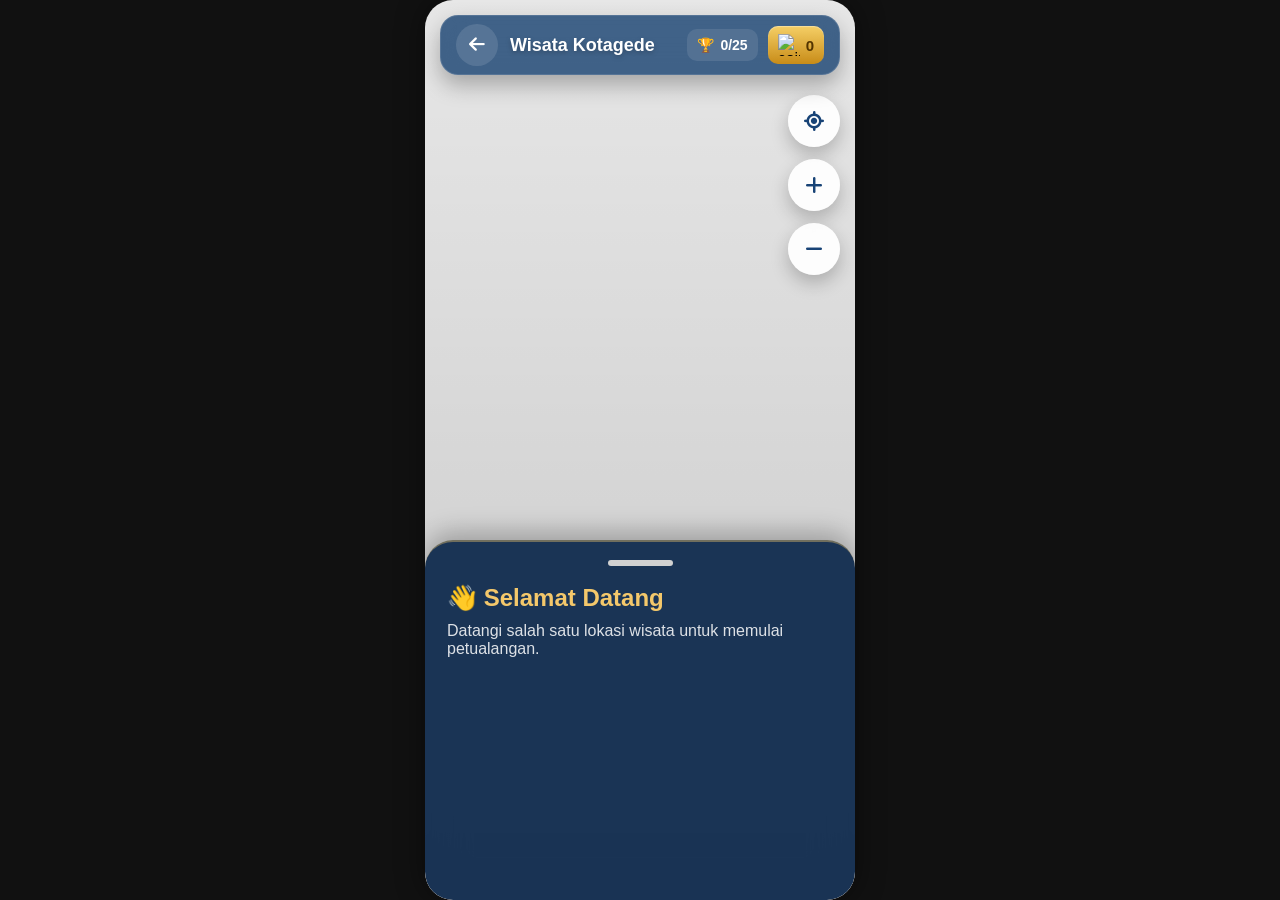
==== game.html @ 32d1274a "Update game.html" ====
<!DOCTYPE html>
<html lang="id">

<head>

    <meta charset="UTF-8">

    <meta
        name="viewport"
        content="width=device-width, initial-scale=1.0">

    <title>JAGAME - Walking Tour</title>

    <link
        rel="stylesheet"
        href="game.css">

    <!-- Leaflet -->

    <link
        rel="stylesheet"
        href="https://unpkg.com/leaflet/dist/leaflet.css"/>

    <!-- Font Awesome -->

    <link
        rel="stylesheet"
        href="https://cdnjs.cloudflare.com/ajax/libs/font-awesome/6.7.2/css/all.min.css">

</head>

<body>

<main class="app">

    <!-- Background -->

    <div class="overlay"></div>

    <!-- ========================================= -->
    <!-- HEADER -->
    <!-- ========================================= -->

    <header class="header">

        <button class="back-btn">

            <i class="fa-solid fa-arrow-left"></i>

        </button>

        <div class="header-title">

            Wisata Kotagede

        </div>

        <div class="header-right">

            <div class="progress-box">

                🏆

                <span id="progressText">

                    0/25

                </span>

            </div>

            <div class="coin-box">

                <img
                    src="assets/coin.png"
                    alt="coin">

                <span id="coinValue">

                    0

                </span>

            </div>

        </div>

    </header>

    <!-- ========================================= -->
    <!-- MAP -->
    <!-- ========================================= -->

    <section id="map"></section>

    <!-- ========================================= -->
    <!-- FLOATING BUTTON -->
    <!-- ========================================= -->

    <div class="floating-menu">

        <button id="gpsBtn">

            <i class="fa-solid fa-location-crosshairs"></i>

        </button>

        <button id="zoomInBtn">

            <i class="fa-solid fa-plus"></i>

        </button>

        <button id="zoomOutBtn">

            <i class="fa-solid fa-minus"></i>

        </button>

    </div>

    <!-- ========================================= -->
    <!-- BOTTOM SHEET -->
    <!-- ========================================= -->

    <section class="bottom-sheet" id="bottomSheet">

        <div class="sheet-bar"></div>

        <!-- MODE 1 -->

        <div
            id="welcomePanel"
            class="panel active">

            <h2>

                👋 Selamat Datang

            </h2>

            <p>

                Datangi salah satu lokasi wisata
                untuk memulai petualangan.

            </p>

        </div>

        <!-- MODE 2 -->

        <div
            id="missionPanel"
            class="panel">

            <h2>

                🎯 Misi Baru

            </h2>

            <h3 id="placeName">

                Masjid Perak

            </h3>

            <p>

    📏 Jarak :

    <span id="distance">

        -

    </span>

    meter

</p>

<p>

    🚶 Estimasi :

    <span id="estimateTime">

        -

    </span>

</p>

<p>

    🏛 Kategori :

    <span id="categoryText">

        -

    </span>

</p>

<p>

    📌 Status :

    <span id="statusText">

        Belum dikunjungi

    </span>

</p>

            <p>

                Reward

                <strong id="rewardCoin">

                    20 Coin

                </strong>

            </p>

            <button id="startMission">

                Mulai Misi

            </button>

        </div>

        <!-- MODE 3 -->

        <div
            id="quizPanel"
            class="panel">

            <div class="mission-type">

                🏛 Heritage Quiz

            </div>

            <h2 id="question">

                Apa bahan utama kerajinan Kotagede?

            </h2>

            <div class="answer-list">

                <button class="answer">

                    Kayu

                </button>

                <button class="answer">

                    Perak

                </button>

                <button class="answer">

                    Besi

                </button>

                <button class="answer">

                    Aluminium

                </button>

            </div>

            <button id="submitAnswer">

                Jawab

            </button>

        </div>

    </section>

    <!-- ========================================= -->
    <!-- POPUP REWARD -->
    <!-- ========================================= -->

    <div
        id="rewardPopup"
        class="popup">

        <div class="popup-content">

            <div class="popup-icon">

                🎉

            </div>

            <h2>

                Misi Berhasil

            </h2>

            <p>

                +20 Kotagede Coin

            </p>

            <button id="closePopup">

                Lanjut

            </button>

        </div>

    </div>

    <!-- ========================================= -->
    <!-- ACHIEVEMENT -->
    <!-- ========================================= -->

    <div
        id="achievement"
        class="achievement">

        🏅 Explorer

        <span>

            5 Lokasi Berhasil Diselesaikan

        </span>

    </div>

    <!-- ========================================= -->
    <!-- CHEST BONUS -->
    <!-- ========================================= -->

    <div
        id="chestReward"
        class="chest-popup">

        🎁

        <h2>

            Bonus Treasure!

        </h2>

        <p>

            Kamu mendapatkan

            50 Coin

        </p>

    </div>

</main>

<script src="https://unpkg.com/leaflet/dist/leaflet.js"></script>

<script src="https://unpkg.com/leaflet-routing-machine/dist/leaflet-routing-machine.js"></script>

<script type="module" src="game.js"></script>

</body>

</html>
---- game.css ----
/* ==================================================
                    RESET
================================================== */

*{
    margin:0;
    padding:0;
    box-sizing:border-box;
}

html,
body{

    width:100%;
    height:100%;

}

body{

    font-family:
    "Trebuchet MS",
    sans-serif;

    background:#111;

    display:flex;
    justify-content:center;
    align-items:center;

    overflow:hidden;

}

/* ==================================================
                    APP
================================================== */

.app{

    position:relative;

    width:100%;
    max-width:430px;

    height:100dvh;

    overflow:auto;

    background:#f3f3f3;

}

/* Desktop */

@media(min-width:1024px){

.app{

    width:430px;
    height:900px;

    border-radius:28px;

    overflow:hidden;

    box-shadow:
    0 0 30px rgba(0,0,0,.45);

}

}

/* ==================================================
                    MAP
================================================== */

#map{

    position:absolute;

    inset:0;

    width:100%;
    height:100%;

    z-index:1;

}

/* ==================================================
                    OVERLAY
================================================== */

.overlay{

    position:absolute;

    inset:0;

    pointer-events:none;

    z-index:2;

    background:

    linear-gradient(

        rgba(0,0,0,.05),

        rgba(0,0,0,.18)

    );

}

/* ==================================================
                    HEADER
================================================== */

.header{

    position:absolute;

    top:15px;

    left:15px;
    right:15px;

    height:60px;

    display:flex;

    align-items:center;

    justify-content:space-between;

    padding:0 15px;

    border-radius:18px;

    z-index:1000;

    background:

    rgba(17,61,110,.78);

    backdrop-filter:blur(14px);

    -webkit-backdrop-filter:blur(14px);

    border:

    1px solid rgba(255,255,255,.12);

    box-shadow:

    0 10px 22px rgba(0,0,0,.28);

}

/* ==================================================
                BACK BUTTON
================================================== */

.back-btn{

    width:42px;
    height:42px;

    border:none;

    border-radius:50%;

    cursor:pointer;

    color:white;

    font-size:18px;

    background:

    rgba(255,255,255,.12);

    transition:.25s;

}

.back-btn:hover{

    transform:scale(1.06);

    background:

    rgba(255,255,255,.20);

}

.back-btn:active{

    transform:scale(.92);

}

/* ==================================================
                TITLE
================================================== */

.header-title{

    flex:1;

    padding-left:12px;

    color:white;

    font-size:18px;

    font-weight:800;

    text-shadow:

    0 2px 5px rgba(0,0,0,.25);

}

/* ==================================================
                HEADER RIGHT
================================================== */

.header-right{

    display:flex;

    align-items:center;

    gap:10px;

}

/* ==================================================
                PROGRESS
================================================== */

.progress-box{

    display:flex;

    align-items:center;

    gap:6px;

    color:white;

    font-size:14px;

    font-weight:700;

    padding:

    8px 10px;

    border-radius:10px;

    background:

    rgba(255,255,255,.10);

}

/* ==================================================
                    COIN
================================================== */

.coin-box{

    display:flex;

    align-items:center;

    gap:6px;

    padding:

    8px 10px;

    border-radius:10px;

    background:

    linear-gradient(

        #f5cf66,

        #c88c18

    );

    box-shadow:

    inset 0 1px 1px rgba(255,255,255,.35);

}

.coin-box img{

    width:22px;
    height:22px;

}

.coin-box span{

    font-size:15px;

    font-weight:800;

    color:#523400;

}

/* ==================================================
                LEAFLET STYLE
================================================== */

.leaflet-control-attribution{

    display:none;

}

.leaflet-control-zoom{

    display:none;

}

.leaflet-container{

    background:#d9d9d9;

}

.leaflet-popup-content-wrapper{

    border-radius:15px;

}

.leaflet-popup-tip{

    background:white;

}

/* ==================================================
                USER MARKER
================================================== */

.user-marker{

    width:18px;
    height:18px;

    border-radius:50%;

    background:#1d8cff;

    border:4px solid white;

    box-shadow:

    0 0 0 8px rgba(29,140,255,.25);

}

/* ==================================================
                PULSE ANIMATION
================================================== */

@keyframes pulse{

0%{

    transform:scale(.95);

    box-shadow:

    0 0 0 0 rgba(255,80,80,.5);

}

70%{

    transform:scale(1);

    box-shadow:

    0 0 0 15px rgba(255,80,80,0);

}

100%{

    transform:scale(.95);

    box-shadow:

    0 0 0 0 rgba(255,80,80,0);

}

}

.marker-pulse{

    animation:

    pulse 1.5s infinite;

}
/* ==================================================
                FLOATING MENU
================================================== */

.floating-menu{

    position:absolute;

    right:15px;

    top:95px;

    display:flex;

    flex-direction:column;

    gap:12px;

    z-index:999;

}

.floating-menu button{

    width:52px;
    height:52px;

    border:none;

    border-radius:50%;

    cursor:pointer;

    color:#184376;

    font-size:20px;

    background:

    rgba(255,255,255,.92);

    backdrop-filter:blur(10px);

    box-shadow:

    0 8px 18px rgba(0,0,0,.22);

    transition:
    .25s;

}

.floating-menu button:hover{

    transform:

    scale(1.08);

    background:white;

}

.floating-menu button:active{

    transform:

    scale(.90);

}

/* ==================================================
                BOTTOM SHEET
================================================== */

.bottom-sheet{

    position:absolute;

    left:0;
    right:0;
    bottom:0;

    min-height:40%;

     background:
    linear-gradient(
        180deg,
        #1a3d68,
        #102c4f
    );

    color:white;
    background:
    rgba(16,44,79,.95);
    backdrop-filter:blur(20px);

    border-radius:28px 28px 0 0;

    z-index:998;

    padding:18px 22px 30px;

    box-shadow:
    0 -8px 25px rgba(0,0,0,.25);
     border-top:
    2px solid rgba(244,200,107,.4);
    /* === TAMBAHKAN INI === */
    transform: translateY(0);
    transition: transform 0.3s cubic-bezier(0.25, 1, 0.5, 1);
    touch-action: none; /* Mencegah layar ikut scroll/zoom saat panel ditarik */

}
/* ==================================================
                HANDLE
================================================== */

.sheet-bar{

    width:65px;

    height:6px;

    border-radius:20px;

    margin:auto;

    margin-bottom:18px;

    background:#d1d1d1;

}

/* ==================================================
                PANEL
================================================== */

.panel{

    display:none;

}

.panel.active{

    display:block;

    animation:

    fadePanel .35s ease;

}

@keyframes fadePanel{

from{

    opacity:0;

}

to{

    opacity:1;

}

}

/* ==================================================
            WELCOME PANEL
================================================== */

#welcomePanel h2{

    color:#f4c86b;

    font-size:24px;

    margin-bottom:10px;

}

#welcomePanel p{

    color:rgba(255,255,255,.85);

}

/* ==================================================
            MISSION PANEL
================================================== */

#missionPanel h2{

    color:#f4c86b;

    font-size:22px;

    margin-bottom:10px;

}

#placeName{

    color:#ffffff;

    font-size:24px;

    margin-bottom:15px;

}

#missionPanel p{

    margin-bottom:10px;

    color:rgba(255,255,255,.9);

    font-size:15px;

}

#rewardCoin{

    color:#ffd56a;

    font-weight:700;

}

/* ==================================================
            START MISSION
================================================== */

#startMission{

    width:100%;

    height:54px;

    margin-top:18px;

    border:none;

    cursor:pointer;

    border-radius:14px;

    color:white;

    font-size:18px;

    font-weight:700;

    background:

    linear-gradient(

    #d87f2e,

    #a64518

    );

    box-shadow:

    0 8px 16px rgba(166,69,24,.35);

    transition:.25s;

}

#startMission:hover{

    transform:

    translateY(-2px);

}

#startMission:active{

    transform:

    scale(.97);

}

/* ==================================================
                QUIZ
================================================== */

#quizPanel{

    width:100%;

}

.mission-type{

    display:inline-block;

    padding:

    8px 14px;

    border-radius:30px;

    margin-bottom:18px;

    background:

    #eef5ff;

    color:#184376;

    font-size:14px;

    font-weight:700;

}

#question{

    font-size:22px;

    color:#ffffff;

    line-height:1.4;

    margin-bottom:20px;

}

/* ==================================================
            ANSWER LIST
================================================== */

.answer-list{

    display:grid;

    gap:12px;

}

.answer{

    width:100%;

    padding:16px;

    border:none;

    cursor:pointer;

    border-radius:14px;

    font-size:15px;

    font-weight:600;

    color:#184376;

    background:

    #eef5ff;

    transition:.2s;

}

.answer:hover{

    background:#dcecff;

}

.answer.selected{

    color:white;

    background:

    linear-gradient(

    #2b79d1,

    #19589d

    );

}

/* ==================================================
            SUBMIT
================================================== */

#submitAnswer{

    width:100%;

    height:54px;

    margin-top:18px;

    border:none;

    cursor:pointer;

    border-radius:14px;

    color:white;

    font-size:17px;

    font-weight:700;

    background:

    linear-gradient(

    #33a852,

    #1d7f3d

    );

    transition:.25s;

}

#submitAnswer:hover{

    transform:

    translateY(-2px);

}

#submitAnswer:active{

    transform:

    scale(.97);

}
/* ==================================================
                REWARD POPUP
================================================== */

.popup{

    position:absolute;

    inset:0;

    display:flex;

    justify-content:center;
    align-items:center;

    background:rgba(0,0,0,.45);

    backdrop-filter:blur(5px);

    opacity:0;

    visibility:hidden;

    transition:.3s;

    z-index:3000;

}

.popup.show{

    opacity:1;

    visibility:visible;

}

.popup-content{

    width:88%;

    max-width:340px;

    background:white;

    border-radius:24px;

    padding:30px 24px;

    text-align:center;

    box-shadow:
    0 18px 45px rgba(0,0,0,.35);

    animation:popupScale .35s ease;

}

.popup-icon{

    font-size:65px;

    margin-bottom:15px;

}

.popup-content h2{

    color:#184376;

    margin-bottom:12px;

}

.popup-content p{

    color:#555;

    margin-bottom:24px;

    font-size:18px;

}

#closePopup{

    width:100%;

    height:52px;

    border:none;

    cursor:pointer;

    border-radius:14px;

    color:white;

    font-size:17px;

    font-weight:700;

    background:linear-gradient(
        #33a852,
        #1d7f3d
    );

}

@keyframes popupScale{

    from{

        opacity:0;

        transform:scale(.75);

    }

    to{

        opacity:1;

        transform:scale(1);

    }

}

/* ==================================================
                ACHIEVEMENT
================================================== */

.achievement{

    position:absolute;

    top:-120px;

    left:50%;

    transform:translateX(-50%);

    width:320px;

    padding:14px 18px;

    border-radius:18px;

    background:linear-gradient(
        #ffd35d,
        #d49a1c
    );

    color:#553300;

    font-weight:700;

    box-shadow:
    0 10px 25px rgba(0,0,0,.28);

    transition:.55s;

    z-index:2500;

}

.achievement.show{

    top:90px;

}

.achievement span{

    display:block;

    margin-top:6px;

    font-size:14px;

    font-weight:600;

}

/* ==================================================
                TREASURE
================================================== */

.chest-popup{

    position:absolute;

    left:50%;

    top:50%;

    transform:translate(-50%,-50%) scale(.8);

    width:300px;

    background:white;

    border-radius:24px;

    padding:28px;

    text-align:center;

    box-shadow:
    0 15px 40px rgba(0,0,0,.35);

    opacity:0;

    visibility:hidden;

    transition:.35s;

    z-index:2800;

}

.chest-popup.show{

    opacity:1;

    visibility:visible;

    transform:translate(-50%,-50%) scale(1);

}

.chest-popup{

    font-size:60px;

}

.chest-popup h2{

    margin:18px 0 10px;

    color:#184376;

}

.chest-popup p{

    color:#555;

    line-height:1.6;

}

/* ==================================================
                BUTTON EFFECT
================================================== */

button{

    -webkit-tap-highlight-color:transparent;

}

button:hover{

    filter:brightness(1.05);

}

button:active{

    transform:scale(.96);

}

/* ==================================================
                FLOAT EFFECT
================================================== */

@keyframes floating{

    0%{

        transform:translateY(0);

    }

    50%{

        transform:translateY(-5px);

    }

    100%{

        transform:translateY(0);

    }

}

.coin-box{

    animation:floating 3s ease infinite;

}

/* ==================================================
                SHADOW MARKER
================================================== */

.marker-shadow{

    filter:
    drop-shadow(0 6px 8px rgba(0,0,0,.35));

}

/* ==================================================
                FADE CLASS
================================================== */

.fade-in{

    animation:fadeIn .35s ease;

}

.fade-out{

    animation:fadeOut .35s ease;

}

@keyframes fadeIn{

    from{

        opacity:0;

    }

    to{

        opacity:1;

    }

}

@keyframes fadeOut{

    from{

        opacity:1;

    }

    to{

        opacity:0;

    }

}

/* ==================================================
                BOUNCE
================================================== */

@keyframes bounce{

    0%,100%{

        transform:translateY(0);

    }

    50%{

        transform:translateY(-8px);

    }

}

.bounce{

    animation:bounce .7s;

}

/* ==================================================
                RESPONSIVE
================================================== */

@media(max-width:430px){

.header{

    left:10px;
    right:10px;

}

.bottom-sheet{

    padding:18px;

}

.popup-content{

    width:92%;

}

}


/*==================================================
            CUSTOM MARKER
==================================================*/

.custom-marker{

    background:none;

    border:none;

}

.marker-wrapper{

    width:40px;

    height:40px;

    border-radius:50%;

    display:flex;

    justify-content:center;

    align-items:center;

    color:white;

    font-size:20px;

    border:3px solid white;

    box-shadow:

    0 5px 15px rgba(0,0,0,.35);

    transition:.25s;

}

.marker-wrapper:hover{

    transform:scale(1.1);

}
#submitAnswer:disabled{

    opacity:.5;

    cursor:not-allowed;

}
.marker-complete{

    width:40px;

    height:40px;

    border-radius:50%;

    background:#2ecc71;

    display:flex;

    justify-content:center;

    align-items:center;

    color:white;

    font-size:20px;

    border:3px solid white;

    box-shadow:

    0 6px 15px rgba(0,0,0,.35);

}
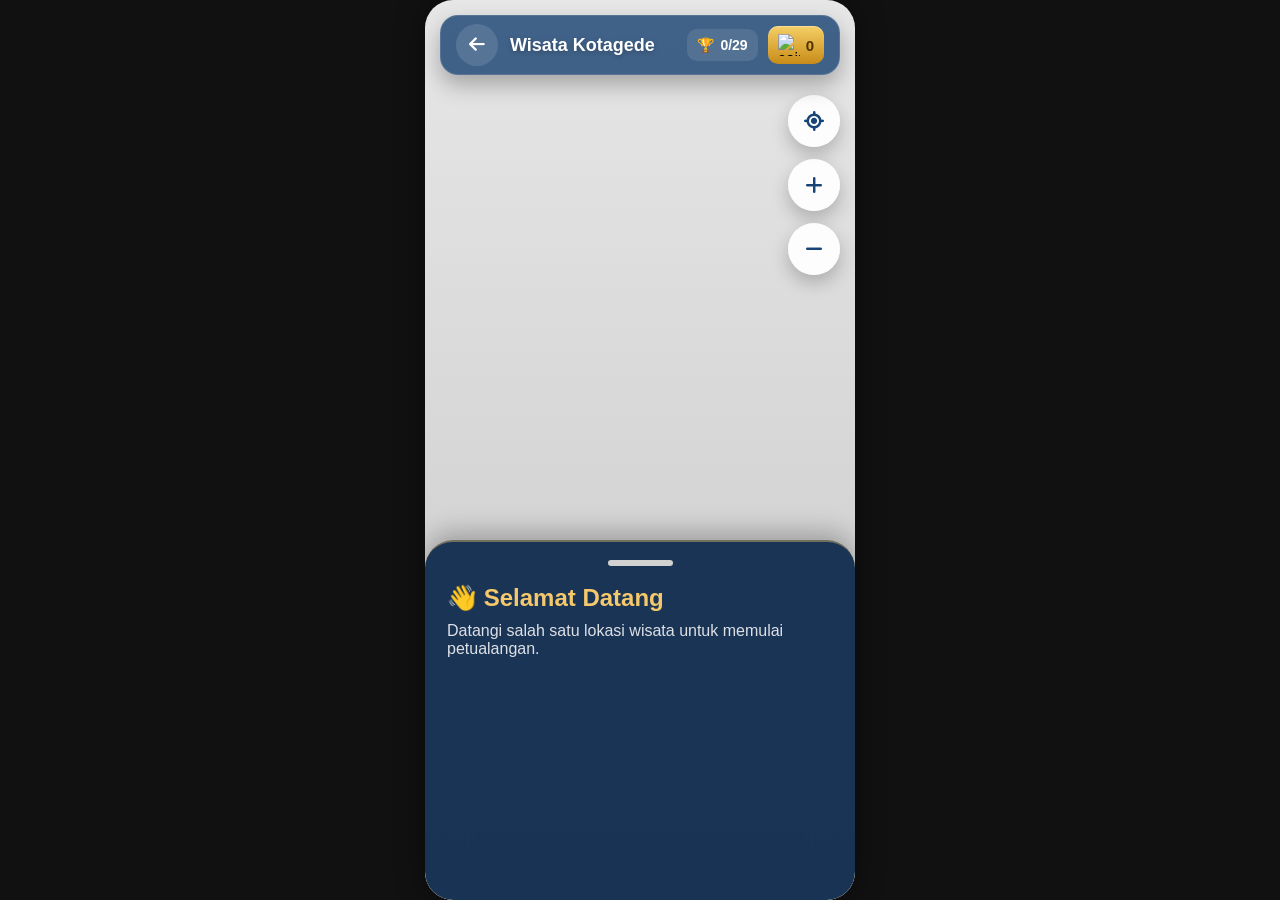
==== commit 68168c62: "Update game.html" ====
--- a/game.html
+++ b/game.html
@@ -63,7 +63,7 @@
 
                 <span id="progressText">
 
-                    0/25
+                    0/29
 
                 </span>
 
